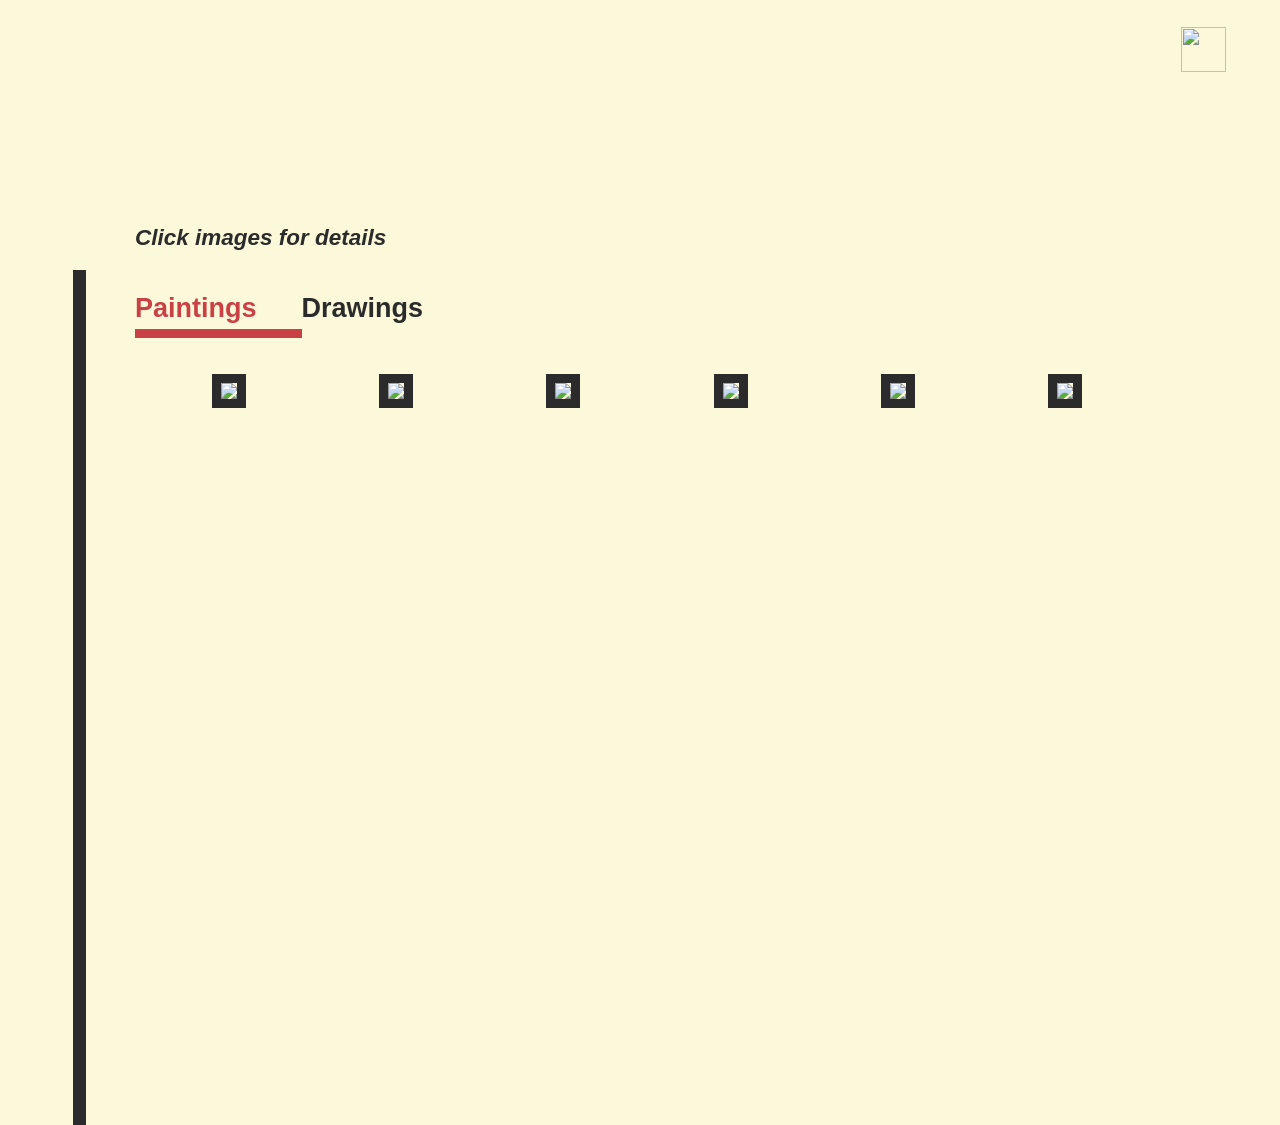
==== ArtPage.html @ 9a8e9e10 "[Art Page] Added click images prompt and aligned text elements" ====
<!DOCTYPE html>
<html>
<head>
    <Title>Luke Henry - Art</Title>
    <link rel="icon"  href="./images/Icons/yellow.png">
    <link rel="stylesheet" href="styleArtPage.css">
</head>
<body>
    
    <div id="Page">
        <h1 id="VisualArts">Visual Arts Portfolio</h1>
        <a id="Home" href="./index.html"><img class="closeImg" src="./images/Icons/Close_Red.svg"></a>
       
        <strong id="ClickImages">Click images for details</strong>
        <div id="bgSideBar"></div>
        
        <div id="Tabs">
            <input type="radio" class="tablinks" name="Portfolio" id="Paintings" checked>
            <label for="Paintings" class="Label"><strong>Paintings</strong></label>
            <div class="ArtGrid">
                <a id="a1" class="button" href="#Fire"><img class="gridImg" src="images/artwork/Paintings/Fire.jpg"></a>
                <a id="a2" class="button" href="#Rabbits"><img class="gridImg" src="images/artwork/Paintings/Rabbits.jpg"></a>
                <a id="a3" class="button" href="#Bird"><img class="gridImg" src="images/artwork/Paintings/Birb.jpg"></a>
                <a id="a4" class="button" href="#Headlights"><img class="gridImg" src="images/artwork/Paintings/Headlights.jpg"></a>
                <a id="a5" class="button" href="#StillLife"><img class="gridImg" src="images/artwork/Paintings/StillLife.jpg"></a>
                <a id="a6" class="button" href="#Boxes"><img class="gridImg" src="images/artwork/Paintings/Vis80_collagePortrait.jpg"></a>
                
            </div>

            <input type="radio" class="tablinks" name="Portfolio" id="Drawings">
            <label for="Drawings" class="Label"><strong>Drawings</strong></label>
            <div class="ArtGrid">
                <a id="a7" class="button" href="#HandInMouth"><img class="gridImg" src="images/artwork/Drawings/HandInMouthCropped.jpg"></a>
                <a id="a8" class="button" href="#Tikes"><img class="gridImg" src="images/artwork/Drawings/littletikes.jpg"></a>
                <a id="a9" class="button" href="#Meteor"><img class="gridImg" src="images/artwork/Drawings/Breakneck.jpg"></a>
                <a id="a10" class="button" href="#Cranes"><img class="gridImg" src="images/artwork/Drawings/cranes.jpg"></a>
                <a id="a11" class="button" href="#Nonno"><img class="gridImg" src="images/artwork/Drawings/nonno.jpg"></a> 
                <a id="a12" class="button" href="#3Portrait"><img class="gridImg" src="images/artwork/Drawings/3Portrait.jpg"></a>
            </div>
        </div>

        <!--Painting Popups-->
        <div id="Fire" class="ArtPopUp">
            <div class="ArtDescription">
                <a class="HideDescription" href="#a1"><img class="closeImg" src="./images/Icons/Close_White.svg"></a>
                <img class="popupImg" src="./images/artwork/Paintings/Fire.jpg">
                <h2 class="Title">
                    <i>No Greater Devotion</i>, 2025
                </h2>
                <h3 class="Medium">
                    Oil on acrylic panel
                </h3>
                <h3 class="Size">
                    43.5 x 30 inches
                </h3>
            </div>
        </div>

        <div id="Rabbits" class="ArtPopUp">
            <div class="ArtDescription">
                <a class="HideDescription" href="#a2"><img class="closeImg" src="./images/Icons/Close_White.svg"></a>
                <img class="popupImg" src="./images/artwork/Paintings/Rabbits.jpg">
                <h2 class="Title">
                    <i>Rabbits</i>, 2025
                </h2>
                <h3 class="Medium">
                    Oil on canvas
                </h3>
                <h3 class="Size">
                    32 x 32 inches
                </h3>
            </div>
        </div>
        <div id="Bird" class="ArtPopUp">
            <div class="ArtDescription">
                <a class="HideDescription" href="#a3"><img class="closeImg" src="./images/Icons/Close_White.svg"></a>
                <img class="popupImg" src="./images/artwork/Paintings/Birb.jpg">
                <h2 class="Title">
                    <i>Untitled</i>, 2025
                </h2>
                <h3 class="Medium">
                    Oil on canvas
                </h3>
                <h3 class="Size">
                    18 x 20 inches
                </h3>
            </div>
        </div>
        <div id="Headlights" class="ArtPopUp">
            <div class="ArtDescription">
                <a class="HideDescription" href="#a4"><img class="closeImg" src="./images/Icons/Close_White.svg"></a>
                <img class="popupImg" src="./images/artwork/Paintings/Headlights.jpg">
                <h2 class="Title">
                    <i>Headlights</i>, 2025
                </h2>
                <h3 class="Medium">
                    Oil on canvas
                </h3>
                <h3 class="Size">
                    32 x 24 inches
                </h3>
            </div>
        </div>
        <div id="StillLife" class="ArtPopUp">
            <div class="ArtDescription">
                <a class="HideDescription" href="#a5"><img class="closeImg" src="./images/Icons/Close_White.svg"></a>
                <img class="popupImg" src="./images/artwork/Paintings/StillLife.jpg">
                <h2 class="Title">
                    <i>Untitled Still Life</i>, 2025
                </h2>
                <h3 class="Medium">
                    Oil on paper
                </h3>
                <h3 class="Size">
                    18 x 24 inches
                </h3>
            </div>
        </div>
        <div id="Boxes" class="ArtPopUp">
            <div class="ArtDescription">
                <a class="HideDescription" href="#a6"><img class="closeImg" src="./images/Icons/Close_White.svg"></a>
                <img class="popupImg" src="./images/artwork/Paintings/Vis80_collagePortrait.jpg">
                <h2 class="Title">
                    <i>Untitled Self Portrait</i>, 2022
                </h2>
                <h3 class="Medium">
                    Acrylic and charcoal on paper
                </h3>
                <h3 class="Size">
                    12 x 16 inches
                </h3>
            </div>
        </div>

             <!--Drawing Popups -->
        <div id="HandInMouth" class="ArtPopUp">
            <div class="ArtDescription">
                <a class="HideDescription" href="#a7"><img class="closeImg" src="./images/Icons/Close_White.svg"></a>
                <img class="popupImg" src="./images/artwork/Drawings/HandInMouthCropped.jpg">
                <h2 class="Title">
                    <i>Hand in Mouth Disease</i>, 2024
                </h2>
                <h3 class="Medium">
                    Charcoal on paper
                </h3>
                <h3 class="Size">
                    18 x 24 inches
                </h3>
            </div>
        </div>

        <div id="Tikes" class="ArtPopUp">
            <div class="ArtDescription">
                <a class="HideDescription" href="#a8"><img class="closeImg" src="./images/Icons/Close_White.svg"></a>
                <img class="popupImg" src="./images/artwork/Drawings/littletikes.jpg">
                <h2 class="Title">
                    <i>Untitled</i>, 2024
                </h2>
                <h3 class="Medium">
                    Graphite on paper
                </h3>
                <h3 class="Size">
                    24 x 18 inches
                </h3>
            </div>
        </div>

        <div id="Meteor" class="ArtPopUp">
            <div class="ArtDescription">
                <a class="HideDescription" href="#a9"><img class="closeImg" src="./images/Icons/Close_White.svg"></a>
                <img class="popupImg" src="./images/artwork/Drawings/Breakneck.jpg">
                <h2 class="Title">
                    <i>Meteor Shower</i>, 2022
                </h2>
                <h3 class="Medium">
                    Charcoal and oil pastel on paper
                </h3>
                <h3 class="Size">
                    24 x 18 inches
                </h3>
            </div>
        </div>

        <div id="Cranes" class="ArtPopUp">
            <div class="ArtDescription">
                <a class="HideDescription" href="#a10"><img class="closeImg" src="./images/Icons/Close_White.svg"></a>
                <img class="popupImg" src="./images/artwork/Drawings/cranes.jpg">
                <h2 class="Title">
                    <i>Cranes</i>, 2022
                </h2>
                <h3 class="Medium">
                    Ink on paper
                </h3>
                <h3 class="Size">
                    24 x 18 inches
                </h3>
            </div>
        </div>

        <div id="Nonno" class="ArtPopUp">
            <div class="ArtDescription">
                <a class="HideDescription" href="#a11"><img class="closeImg" src="./images/Icons/Close_White.svg"></a>
                <img class="popupImg" src="./images/artwork/Drawings/nonno.jpg">
                <h2 class="Title">
                    <i>Wine Press</i>, 2022
                </h2>
                <h3 class="Medium">
                    Graphite on paper
                </h3>
                <h3 class="Size">
                    18 x 24 inches
                </h3>
            </div>
        </div>

        <div id="3Portrait" class="ArtPopUp">
            <div class="ArtDescription">
                <a class="HideDescription" href="#a12"><img class="closeImg" src="./images/Icons/Close_White.svg"></a>
                <img class="popupImg" src="./images/artwork/Drawings/3Portrait.jpg">
                <h2 class="Title">
                    <i>3-Portrait</i>, 2022
                </h2>
                <h3 class="Medium">
                    Charcoal on paper
                </h3>
                <h3 class="Size">
                    10 x 12 inches
                </h3>
            </div>
        </div>

    </div>
</body>
</html>
---- styleArtPage.css ----
body{
        background-color: #FCF8DA;

        margin: 0;
        padding: 0;
        font-family: Verdana, 'Roboto Flex', Tahoma, sans-serif;
        font-variation-settings: "wdth" 130, "wght" 800;
        
        place-items: left;
        color:#2b2b2b; 
}

#Page{
    position:relative;
    min-height: 100svh;
}

#VisualArts{
    position:absolute;
    display:flex;
    align-items: center;

    text-decoration:none;
    text-align: left center;
    
    color: #FCF8DA;
}

#ClickImages{
    position:absolute;
    display:flex;
    align-items: center;

    text-decoration:none;
    text-align: left center;
    
    color: #2b2b2b;
 
}

#Home{
    position: absolute;
}

.closeImg{
    width:100%;
    height:100%;
}

#Tabs{
    position:relative; 
    display:flex;
    flex-wrap: wrap;
    
    text-decoration:none;
    
    color:#2b2b2b;  
}

.Label{
    cursor: pointer; 
    text-align: left;
    line-height: 1.5;
}

.tablinks{
    display: none;
}

.ArtGrid{
    order:1;
    width: 100%;

    line-height: 1.5;
    display: none;
}

.tablinks:checked+.Label{
    color:#c94144;
}

.tablinks:checked+.Label+.ArtGrid{
    display:flex;
    flex-wrap: wrap;
    justify-content: center;
    justify-content: space-evenly;
    gap: clamp(1rem, 3svw, 3rem);
}

.gridImg{  
    width: auto;
    height:auto;
    display: block;
}

.ArtPopUp{
    width: 100svw;
    height: 500svh;
    top:0;
    left:0;
    position: fixed;
    visibility: hidden;
    background: #2b2b2b;
}

.ArtPopUp:target{
    visibility: visible;
}

.HideDescription{
    position: fixed;
    left:93svw;
    top:2svw;
    width:2.5svw;
    height:2.5svw; 
}

.ArtDescription{
    position:relative;
    width: 85svw;
    background:#FCF8DA;
    left:5svw;
    height:500svh;
}





@media (aspect-ratio >=1.1) {
    body{  
        overflow-x: hidden;
        background-image: url("./images/background_headers/Final/ArtPage.svg");
        background-position: left top;
        background-repeat:no-repeat;
        background-size: auto 100svh;    
    }
    #VisualArts{
        width: 100svw;
        height:12svh;
        top:12svh;
        margin:0;
        margin-left:13.5svh;
        
        font-size: min(6.75svw, 9.75svh);
        letter-spacing:0svh;
        
    }

    #Home{
        left: calc(100svw - 11svh);
        top:0svh;
        top:3svh;
        width:5svh;
        height:5svh;
    }
    
     #ClickImages{
      
        top:25svh;
        margin:0;
        margin-left:15svh;
        color:#2b2b2b;
        font-size: 2.5svh;
        font-style: italic;
        
        letter-spacing:0svh;
        
    }

    #bgSideBar{
        position:absolute;
        top:30svh;
        bottom: -25svh; 
        left: 8.12svh;
        background-color: #2b2b2b;
        width: 1.4svh;
        overflow: hidden;
        
    }

    #Tabs{  
        width: 80svw;

        left: 15svh;
        top:32svh;
        
        font-size: min(3svw,3svh); 
    }

    .Label{
        padding: 0;
        padding-right:5svh; 
        margin-bottom: 2svh;
    }

    .ArtGrid{
        margin-bottom:6svh;
    }

    .tablinks:checked+.Label{
        border-bottom: 1svh solid #c94144;
    }

    .gridImg{
        margin: 2svh;

        max-width: 60svw;
        max-height: 60svh;
        
        border: 1svh solid #2b2b2b;
    }

    .Title{
        position:relative;
        margin: 0;
        margin-left:5svw;
        margin-top:1svh;
        font-size: 4svh;
    }

    .Medium{
        position:relative;
        margin: 0;
        margin-left:5svw;
         margin-top:1svh;
        font-size: 3svh;
    }

    .Size{
        position:fixed;
        margin: 0;
        margin-left:5svw;
       margin-top:1svh;
        font-size: 3svh;
    }

    .popupImg{
        max-height: calc(75svh - 5svw);
        max-width: 72svw;
        width:auto;
        height:auto;
        margin-left:5svw;
        margin-top:5svw;
        border: solid 1.5svh #2b2b2b;
    }
}


@media (aspect-ratio < 1.1) {
    body{
        background-image: url("./images/background_headers/Final/ArtPage_Portrait.svg");
        background-position: left top;
        background-repeat:no-repeat;
        background-size: auto 30svw;
    }
 
    #VisualArts{
        width: 86svw;
        height:12svw;
        top:13.75svw;
        margin:0;
        margin-left:13.5svw;
       
        font-size: min(6.75svw, 9.75svh);
    }

    #Home{
        left: 90svw;
        top:3svw;
        width:5svw;
        height:5svw;
    }

    #ClickImages{
      
        top:27.5svw;
        margin:0;
        margin-left:14svw;
        color:#2b2b2b;
        font-size: 2svw;
        font-style: italic;
        
        letter-spacing:0svw;
        
    }

    #bgSideBar{
        position:absolute;
        visibility: hidden;
    }
    
    #Tabs{  
        width: 90svw;

        left: 6svw;
        top:33svw;
        
        font-size: 2.75svw;   
    }

    .Label{
        padding: 0;
        padding-right:3svw;
        padding-left:3svw;
        margin-bottom: 2svw;
    }

    label[for=Paintings]{
        margin-left:5svw;
    }

    .ArtGrid{
        margin-bottom:10svw;
    }

    .tablinks:checked+.Label{
        border-bottom: 1svw solid #c94144;
    }

    .gridImg{
        margin: 2svw;
        margin-left:0;

        max-width: 70svw;
        max-height: 60svh;

        border: 1.5svw solid #2b2b2b;   
    }

    .HideDescription{
        position: fixed;
        text-decoration: none;
        color:#FCF8DA;
        left:92svw;
        top:0;
        font-size: 5svw;
    }

    .ArtDescription{
        position:relative;
        width: 85svw;
        background:#FCF8DA;
        left:5svw;
        height:500svh;
    }

    .Title{
        position:relative;
        margin: 0;
        margin-left:2svw;
        margin-top:2svw;
        font-size: 4svw;
    }

    .Medium{
        position:relative;
        margin: 0;
        margin-left:2svw;
         margin-top:0.5svw;
        font-size: 3svw;
    }

    .Size{
        position:relative;
        margin: 0;
        margin-left:2svw;
       margin-top:0.5svw;
        font-size: 3svw;
    }

    .popupImg{
        max-height: 65svh;
        max-width: 77svw;
        width:auto;
        height:auto;
        margin-left:2svw;
        margin-top:5svw;
        border: solid 2svw #2b2b2b;
    }
}
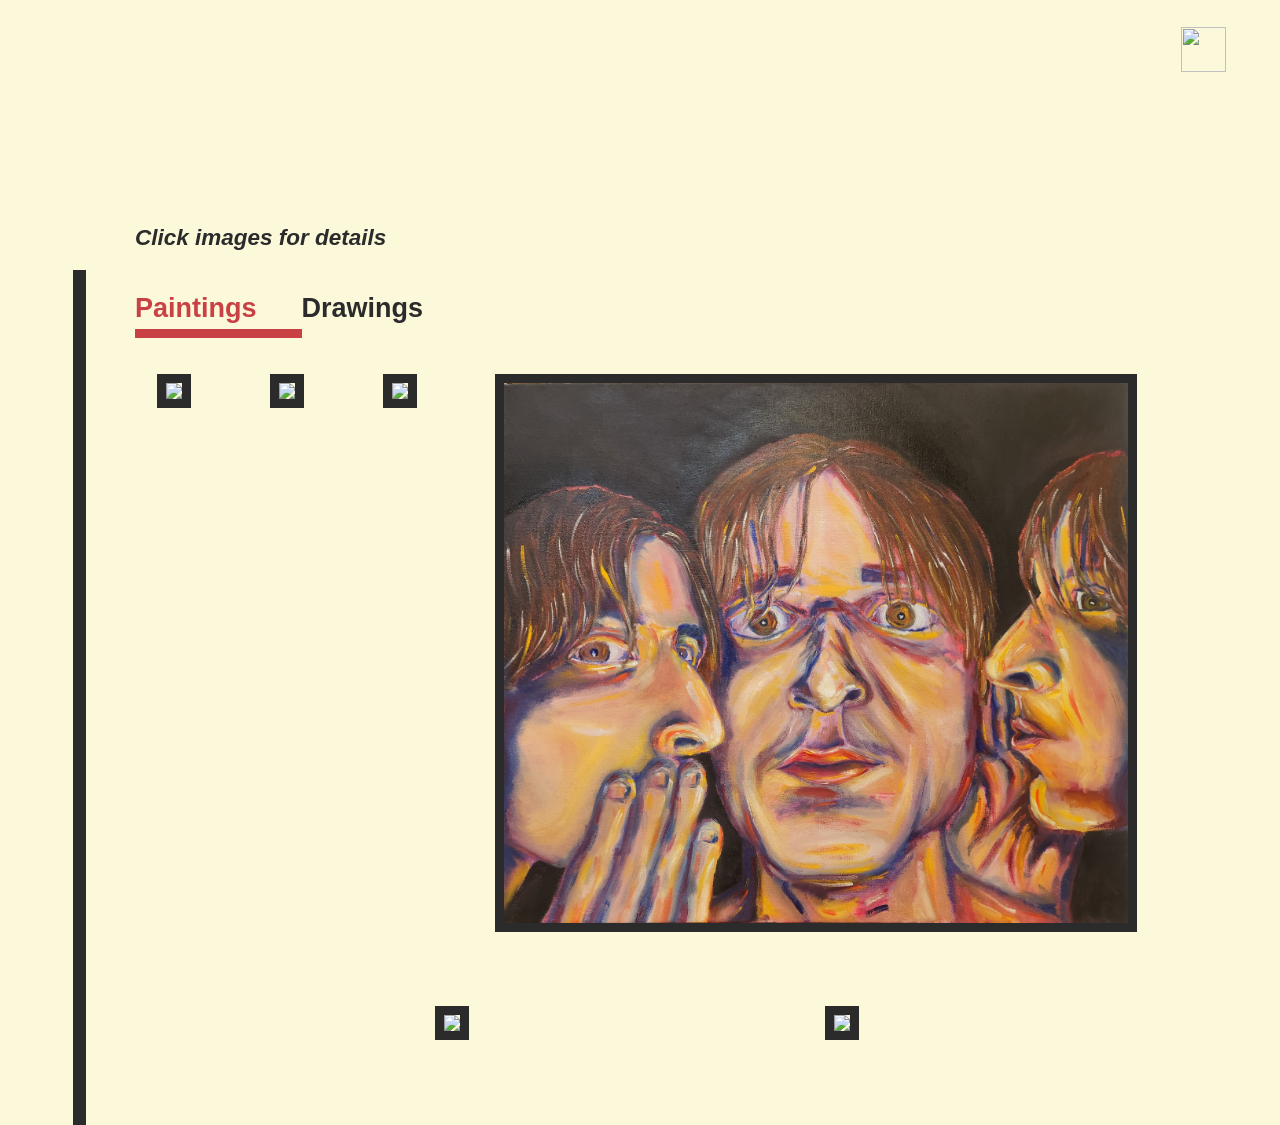
==== commit 016e371e: "[Art Page] update Headlights photo" ====
--- a/ArtPage.html
+++ b/ArtPage.html
@@ -21,7 +21,7 @@
                 <a id="a1" class="button" href="#Fire"><img class="gridImg" src="images/artwork/Paintings/Fire.jpg"></a>
                 <a id="a2" class="button" href="#Rabbits"><img class="gridImg" src="images/artwork/Paintings/Rabbits.jpg"></a>
                 <a id="a3" class="button" href="#Bird"><img class="gridImg" src="images/artwork/Paintings/Birb.jpg"></a>
-                <a id="a4" class="button" href="#Headlights"><img class="gridImg" src="images/artwork/Paintings/Headlights.jpg"></a>
+                <a id="a4" class="button" href="#Headlights"><img class="gridImg" src="images/artwork/Paintings/Headlights2.jpg"></a>
                 <a id="a5" class="button" href="#StillLife"><img class="gridImg" src="images/artwork/Paintings/StillLife.jpg"></a>
                 <a id="a6" class="button" href="#Boxes"><img class="gridImg" src="images/artwork/Paintings/Vis80_collagePortrait.jpg"></a>
                 
@@ -89,7 +89,7 @@
         <div id="Headlights" class="ArtPopUp">
             <div class="ArtDescription">
                 <a class="HideDescription" href="#a4"><img class="closeImg" src="./images/Icons/Close_White.svg"></a>
-                <img class="popupImg" src="./images/artwork/Paintings/Headlights.jpg">
+                <img class="popupImg" src="./images/artwork/Paintings/Headlights2.jpg">
                 <h2 class="Title">
                     <i>Headlights</i>, 2025
                 </h2>
--- a/styleArtPage.css
+++ b/styleArtPage.css
@@ -13,7 +13,7 @@
 
 #Page{
     position:relative;
-    min-height: 100svh;
+    min-height: 100lvh;
 }
 
 #VisualArts{
@@ -85,7 +85,7 @@
     flex-wrap: wrap;
     justify-content: center;
     justify-content: space-evenly;
-    gap: clamp(1rem, 3svw, 3rem);
+    gap: clamp(1rem, 3lvw, 3rem);
 }
 
 .gridImg{  
@@ -95,10 +95,11 @@
 }
 
 .ArtPopUp{
-    width: 100svw;
-    height: 500svh;
+    width: 100%;
+    height: 500lvh;
     top:0;
     left:0;
+    margin:0;
     position: fixed;
     visibility: hidden;
     background: #2b2b2b;
@@ -110,18 +111,18 @@
 
 .HideDescription{
     position: fixed;
-    left:93svw;
-    top:2svw;
-    width:2.5svw;
-    height:2.5svw; 
+    left:93lvw;
+    top:2lvw;
+    width:2.5lvw;
+    height:2.5lvw; 
 }
 
 .ArtDescription{
     position:relative;
-    width: 85svw;
+    width: 85lvw;
     background:#FCF8DA;
-    left:5svw;
-    height:500svh;
+    left:5lvw;
+    height:500lvh;
 }
 
 
@@ -134,116 +135,116 @@
         background-image: url("./images/background_headers/Final/ArtPage.svg");
         background-position: left top;
         background-repeat:no-repeat;
-        background-size: auto 100svh;    
+        background-size: auto 100lvh;    
     }
     #VisualArts{
-        width: 100svw;
-        height:12svh;
-        top:12svh;
+        width: 100lvw;
+        height:12lvh;
+        top:12lvh;
         margin:0;
-        margin-left:13.5svh;
-        
-        font-size: min(6.75svw, 9.75svh);
-        letter-spacing:0svh;
+        margin-left:13.5lvh;
+        
+        font-size: min(6.75lvw, 9.75lvh);
+        letter-spacing:0lvh;
         
     }
 
     #Home{
-        left: calc(100svw - 11svh);
-        top:0svh;
-        top:3svh;
-        width:5svh;
-        height:5svh;
+        left: calc(100lvw - 11lvh);
+        top:0lvh;
+        top:3lvh;
+        width:5lvh;
+        height:5lvh;
     }
     
      #ClickImages{
       
-        top:25svh;
+        top:25lvh;
         margin:0;
-        margin-left:15svh;
+        margin-left:15lvh;
         color:#2b2b2b;
-        font-size: 2.5svh;
+        font-size: 2.5lvh;
         font-style: italic;
         
-        letter-spacing:0svh;
+        letter-spacing:0lvh;
         
     }
 
     #bgSideBar{
         position:absolute;
-        top:30svh;
-        bottom: -25svh; 
-        left: 8.12svh;
+        top:30lvh;
+        bottom: -25lvh; 
+        left: 8.12lvh;
         background-color: #2b2b2b;
-        width: 1.4svh;
+        width: 1.4lvh;
         overflow: hidden;
         
     }
 
     #Tabs{  
-        width: 80svw;
-
-        left: 15svh;
-        top:32svh;
-        
-        font-size: min(3svw,3svh); 
+        width: 80lvw;
+
+        left: 15lvh;
+        top:32lvh;
+        
+        font-size: min(3lvw,3lvh); 
     }
 
     .Label{
         padding: 0;
-        padding-right:5svh; 
-        margin-bottom: 2svh;
+        padding-right:5lvh; 
+        margin-bottom: 2lvh;
     }
 
     .ArtGrid{
-        margin-bottom:6svh;
+        margin-bottom:6lvh;
     }
 
     .tablinks:checked+.Label{
-        border-bottom: 1svh solid #c94144;
+        border-bottom: 1lvh solid #c94144;
     }
 
     .gridImg{
-        margin: 2svh;
-
-        max-width: 60svw;
-        max-height: 60svh;
-        
-        border: 1svh solid #2b2b2b;
+        margin: 2lvh;
+
+        max-width: 60lvw;
+        max-height: 60lvh;
+        
+        border: 1lvh solid #2b2b2b;
     }
 
     .Title{
         position:relative;
         margin: 0;
-        margin-left:5svw;
-        margin-top:1svh;
-        font-size: 4svh;
+        margin-left:5lvw;
+        margin-top:1lvh;
+        font-size: 4lvh;
     }
 
     .Medium{
         position:relative;
         margin: 0;
-        margin-left:5svw;
-         margin-top:1svh;
-        font-size: 3svh;
+        margin-left:5lvw;
+         margin-top:1lvh;
+        font-size: 3lvh;
     }
 
     .Size{
         position:fixed;
         margin: 0;
-        margin-left:5svw;
-       margin-top:1svh;
-        font-size: 3svh;
+        margin-left:5lvw;
+       margin-top:1lvh;
+        font-size: 3lvh;
     }
 
     .popupImg{
-        max-height: calc(75svh - 5svw);
-        max-width: 72svw;
+        max-height: calc(75lvh - 5lvw);
+        max-width: 72lvw;
         width:auto;
         height:auto;
-        margin-left:5svw;
-        margin-top:5svw;
-        border: solid 1.5svh #2b2b2b;
+        margin-left:5lvw;
+        margin-top:5lvw;
+        border: solid 1.5lvh #2b2b2b;
     }
 }
 
@@ -253,36 +254,36 @@
         background-image: url("./images/background_headers/Final/ArtPage_Portrait.svg");
         background-position: left top;
         background-repeat:no-repeat;
-        background-size: auto 30svw;
+        background-size: auto 30lvw;
     }
  
     #VisualArts{
-        width: 86svw;
-        height:12svw;
-        top:13.75svw;
+        width: 86lvw;
+        height:12lvw;
+        top:13.75lvw;
         margin:0;
-        margin-left:13.5svw;
+        margin-left:13.5lvw;
        
-        font-size: min(6.75svw, 9.75svh);
+        font-size: min(6.75lvw, 9.75lvh);
     }
 
     #Home{
-        left: 90svw;
-        top:3svw;
-        width:5svw;
-        height:5svw;
+        left: 90lvw;
+        top:3lvw;
+        width:5lvw;
+        height:5lvw;
     }
 
     #ClickImages{
       
-        top:27.5svw;
+        top:27.5lvw;
         margin:0;
-        margin-left:14svw;
+        margin-left:14lvw;
         color:#2b2b2b;
-        font-size: 2svw;
+        font-size: 2lvw;
         font-style: italic;
         
-        letter-spacing:0svw;
+        letter-spacing:0lvw;
         
     }
 
@@ -292,91 +293,91 @@
     }
     
     #Tabs{  
-        width: 90svw;
-
-        left: 6svw;
-        top:33svw;
-        
-        font-size: 2.75svw;   
+        width: 90lvw;
+
+        left: 6lvw;
+        top:33lvw;
+        
+        font-size: 2.75lvw;   
     }
 
     .Label{
         padding: 0;
-        padding-right:3svw;
-        padding-left:3svw;
-        margin-bottom: 2svw;
+        padding-right:3lvw;
+        padding-left:3lvw;
+        margin-bottom: 2lvw;
     }
 
     label[for=Paintings]{
-        margin-left:5svw;
+        margin-left:5lvw;
     }
 
     .ArtGrid{
-        margin-bottom:10svw;
+        margin-bottom:10lvw;
     }
 
     .tablinks:checked+.Label{
-        border-bottom: 1svw solid #c94144;
+        border-bottom: 1lvw solid #c94144;
     }
 
     .gridImg{
-        margin: 2svw;
+        margin: 2lvw;
         margin-left:0;
 
-        max-width: 70svw;
-        max-height: 60svh;
-
-        border: 1.5svw solid #2b2b2b;   
+        max-width: 70lvw;
+        max-height: 60lvh;
+
+        border: 1.5lvw solid #2b2b2b;   
     }
 
     .HideDescription{
         position: fixed;
         text-decoration: none;
         color:#FCF8DA;
-        left:92svw;
+        left:92lvw;
         top:0;
-        font-size: 5svw;
+        font-size: 5lvw;
     }
 
     .ArtDescription{
         position:relative;
-        width: 85svw;
+        width: 85lvw;
         background:#FCF8DA;
-        left:5svw;
-        height:500svh;
+        left:5lvw;
+        height:500lvh;
     }
 
     .Title{
         position:relative;
         margin: 0;
-        margin-left:2svw;
-        margin-top:2svw;
-        font-size: 4svw;
+        margin-left:2lvw;
+        margin-top:2lvw;
+        font-size: 4lvw;
     }
 
     .Medium{
         position:relative;
         margin: 0;
-        margin-left:2svw;
-         margin-top:0.5svw;
-        font-size: 3svw;
+        margin-left:2lvw;
+         margin-top:0.5lvw;
+        font-size: 3lvw;
     }
 
     .Size{
         position:relative;
         margin: 0;
-        margin-left:2svw;
-       margin-top:0.5svw;
-        font-size: 3svw;
+        margin-left:2lvw;
+       margin-top:0.5lvw;
+        font-size: 3lvw;
     }
 
     .popupImg{
-        max-height: 65svh;
-        max-width: 77svw;
+        max-height: 65lvh;
+        max-width: 77lvw;
         width:auto;
         height:auto;
-        margin-left:2svw;
-        margin-top:5svw;
-        border: solid 2svw #2b2b2b;
+        margin-left:2lvw;
+        margin-top:5lvw;
+        border: solid 2lvw #2b2b2b;
     }
 }
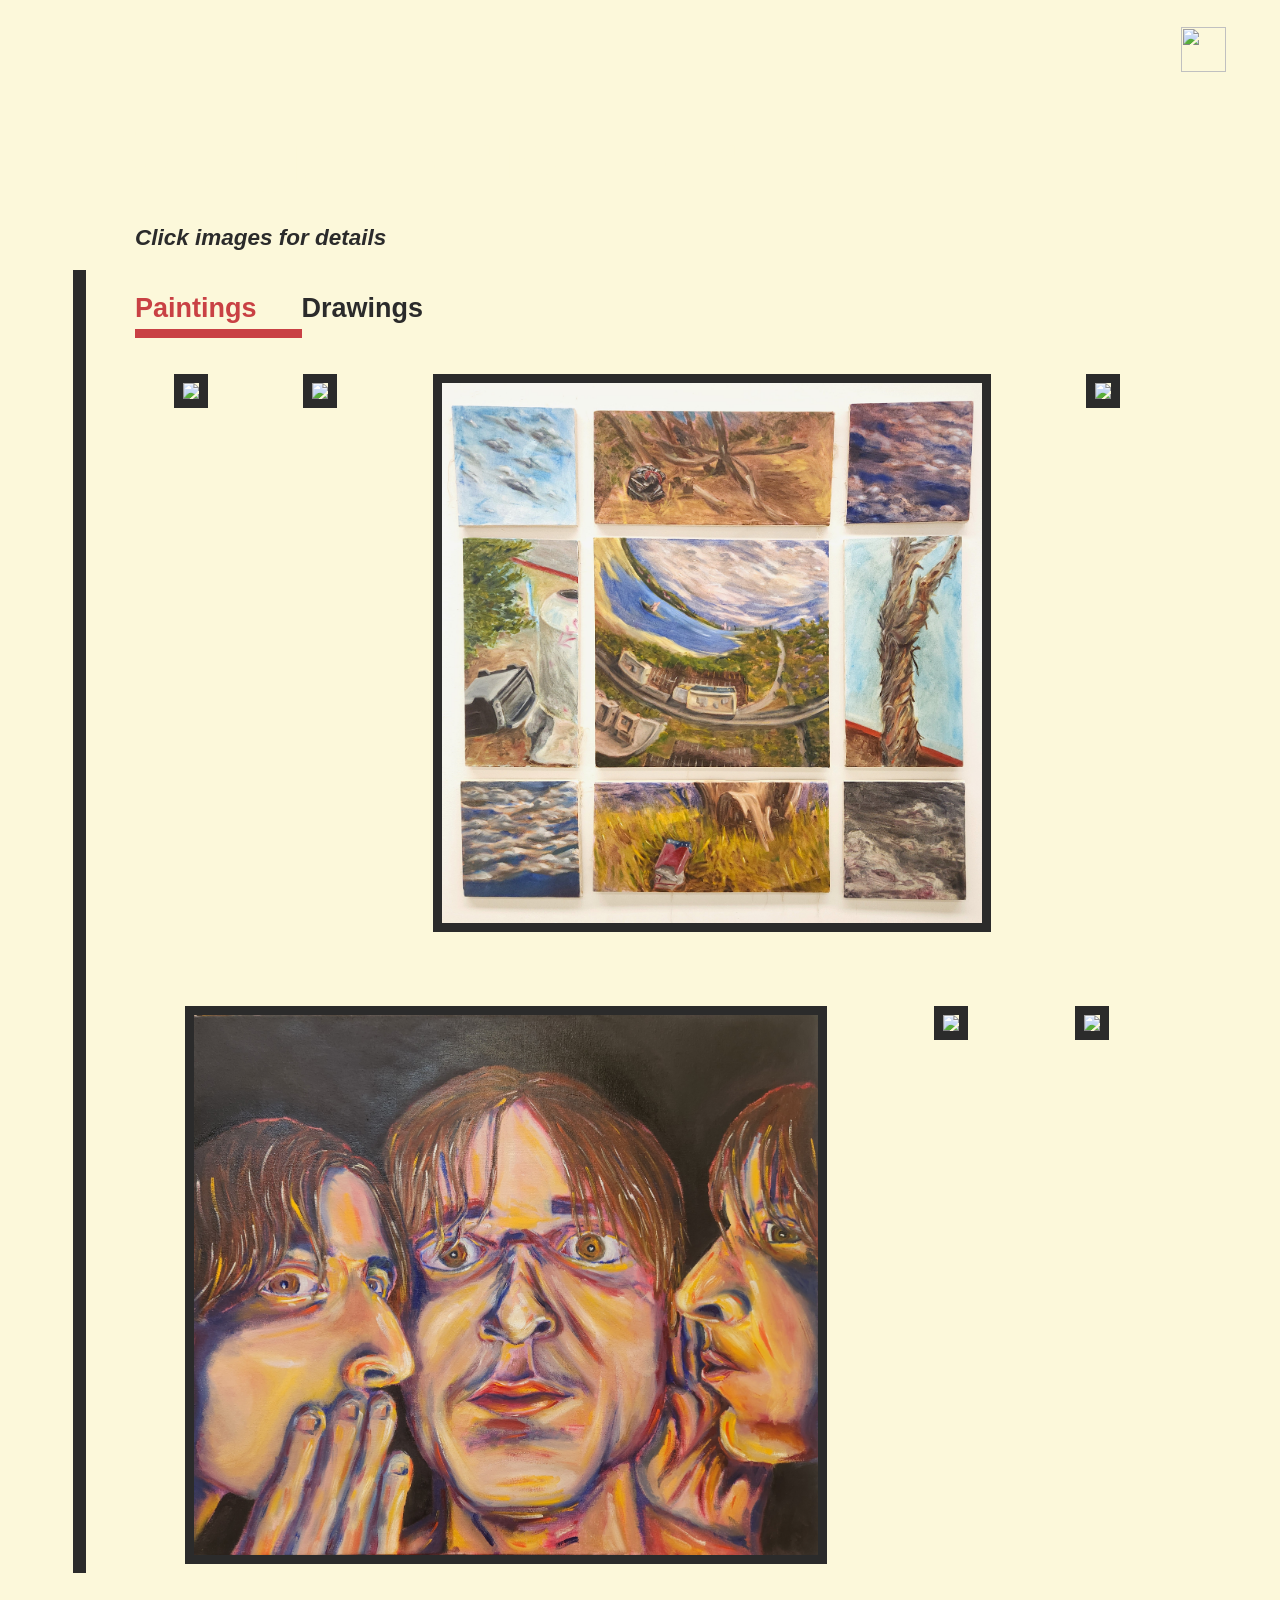
==== commit 62415177: "Updated art portfolio - saddlepoint, usa painting" ====
--- a/ArtPage.html
+++ b/ArtPage.html
@@ -1,6 +1,7 @@
 <!DOCTYPE html>
 <html>
 <head>
+    <meta charset="UTF-8">
     <Title>Luke Henry - Art</Title>
     <link rel="icon"  href="./images/Icons/yellow.png">
     <link rel="stylesheet" href="styleArtPage.css">
@@ -20,6 +21,8 @@
             <div class="ArtGrid">
                 <a id="a1" class="button" href="#Fire"><img class="gridImg" src="images/artwork/Paintings/Fire.jpg"></a>
                 <a id="a2" class="button" href="#Rabbits"><img class="gridImg" src="images/artwork/Paintings/Rabbits.jpg"></a>
+                <a id="a13" class="button" href="#Saddlepoint"><img class="gridImg" src="images/artwork/Paintings/Saddlepoint.jpg"></a>
+
                 <a id="a3" class="button" href="#Bird"><img class="gridImg" src="images/artwork/Paintings/Birb.jpg"></a>
                 <a id="a4" class="button" href="#Headlights"><img class="gridImg" src="images/artwork/Paintings/Headlights2.jpg"></a>
                 <a id="a5" class="button" href="#StillLife"><img class="gridImg" src="images/artwork/Paintings/StillLife.jpg"></a>
@@ -40,6 +43,22 @@
         </div>
 
         <!--Painting Popups-->
+        <div id="Saddlepoint" class="ArtPopUp">
+            <div class="ArtDescription">
+                <a class="HideDescription" href="#a13"><img class="closeImg" src="./images/Icons/Close_White.svg"></a>
+                <img class="popupImg" src="./images/artwork/Paintings/Saddlepoint.jpg">
+                <h2 class="Title">
+                    <i>Saddlepoint, USA <br>(<span style="font-family: serif;">&tau;</span> like you would not believe)</i>, 2026
+                </h2>
+                <h3 class="Medium">
+                    Oil on canvas
+                </h3>
+                <h3 class="Size">
+                    48 x 48 inches
+                </h3>
+            </div>
+        </div>
+
         <div id="Fire" class="ArtPopUp">
             <div class="ArtDescription">
                 <a class="HideDescription" href="#a1"><img class="closeImg" src="./images/Icons/Close_White.svg"></a>
